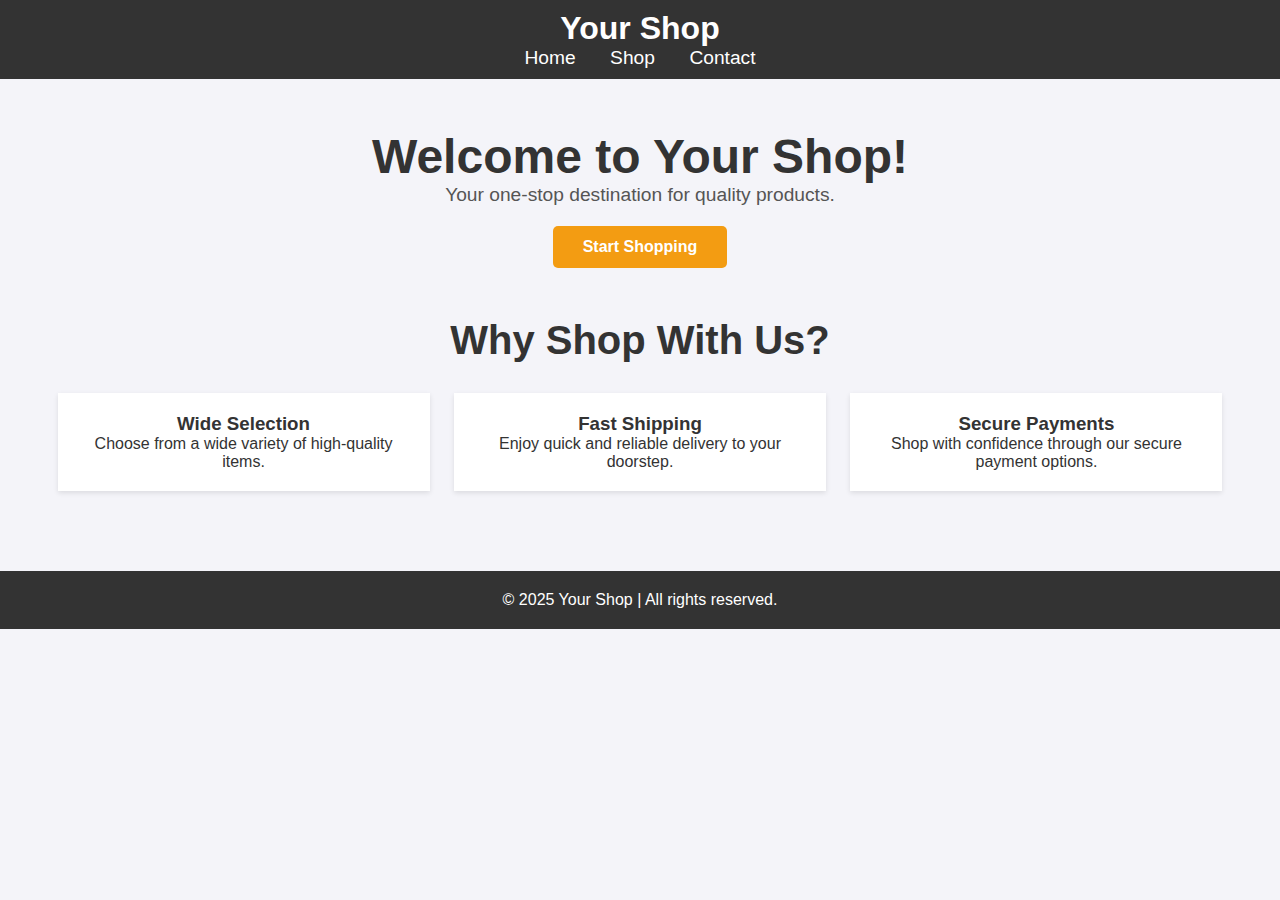
==== index.html @ a92a69d3 "first commitq" ====
<!DOCTYPE html>
<html lang="en">
<head>
    <meta charset="UTF-8">
    <meta name="viewport" content="width=device-width, initial-scale=1.0">
    <title>Home - Your Shop</title>
    <link rel="stylesheet" href="styles.css">
</head>
<body>
    <header>
        <div class="logo">Your Shop</div>
        <nav>
            <ul>
                <li><a href="index.html">Home</a></li>
                <li><a href="shop.html">Shop</a></li>
                <li><a href="contact.html">Contact</a></li>
            </ul>
        </nav>
    </header>

    <main>
        <section class="hero">
            <h1>Welcome to Your Shop!</h1>
            <p>Your one-stop destination for quality products.</p>
            <a href="shop.html" class="btn">Start Shopping</a>
        </section>

        <section class="features">
            <h2>Why Shop With Us?</h2>
            <div class="feature-item">
                <h3>Wide Selection</h3>
                <p>Choose from a wide variety of high-quality items.</p>
            </div>
            <div class="feature-item">
                <h3>Fast Shipping</h3>
                <p>Enjoy quick and reliable delivery to your doorstep.</p>
            </div>
            <div class="feature-item">
                <h3>Secure Payments</h3>
                <p>Shop with confidence through our secure payment options.</p>
            </div>
        </section>
    </main>

    <footer>
        <p>&copy; 2025 Your Shop | All rights reserved.</p>
    </footer>
</body>
</html>
---- styles.css ----
* {
    margin: 0;
    padding: 0;
    box-sizing: border-box;
}

body {
    font-family: Arial, sans-serif;
    background-color: #f4f4f9;
    color: #333;
}

header {
    background-color: #333;
    color: white;
    padding: 10px 0;
    text-align: center;
}

header .logo {
    font-size: 2rem;
    font-weight: bold;
}

header nav ul {
    list-style-type: none;
    padding: 0;
}

header nav ul li {
    display: inline;
    margin: 0 15px;
}

header nav ul li a {
    color: white;
    text-decoration: none;
    font-size: 1.2rem;
}

header nav ul li a:hover {
    color: #f39c12;
}

main {
    padding: 20px;
}

.hero {
    text-align: center;
    margin: 30px 0;
}

.hero h1 {
    font-size: 3rem;
    color: #333;
}

.hero p {
    font-size: 1.2rem;
    color: #555;
}

.hero .btn {
    display: inline-block;
    padding: 12px 30px;
    background-color: #f39c12;
    color: white;
    text-decoration: none;
    border-radius: 5px;
    font-weight: bold;
    margin-top: 20px;
}

.hero .btn:hover {
    background-color: #e67e22;
}

.features {
    text-align: center;
    margin-top: 50px;
}

.features h2 {
    font-size: 2.5rem;
    margin-bottom: 20px;
}

.feature-item {
    display: inline-block;
    width: 30%;
    margin: 10px;
    background-color: #fff;
    padding: 20px;
    box-shadow: 0 2px 5px rgba(0, 0, 0, 0.1);
}

.product-grid {
    display: flex;
    justify-content: space-around;
    margin-top: 30px;
}

.product-item {
    text-align: center;
    width: 30%;
    background-color: white;
    padding: 15px;
    box-shadow: 0 4px 8px rgba(0, 0, 0, 0.1);
}

.product-item img {
    width: 100%;
    height: auto;
}

.product-item h3 {
    font-size: 1.5rem;
    color: #333;
    margin-top: 10px;
}

.product-item p {
    font-size: 1.2rem;
    color: #f39c12;
}

.product-item .btn {
    margin-top: 10px;
    padding: 8px 16px;
    background-color: #f39c12;
    color: white;
    text-decoration: none;
    border-radius: 5px;
}

.contact-form {
    max-width: 500px;
    margin: 0 auto;
    background-color: white;
    padding: 20px;
    box-shadow: 0 2px 10px rgba(0, 0, 0, 0.1);
}

.contact-form label {
    display: block;
    margin-bottom: 8px;
    font-size: 1.1rem;
}

.contact-form input, .contact-form textarea {
    width: 100%;
    padding: 10px;
    margin-bottom: 15px;
    border: 1px solid #ccc;
    border-radius: 5px;
}

.contact-form button {
    width: 100%;
    padding: 10px;
    background-color: #f39c12;
    color: white;
    border: none;
    border-radius: 5px;
    font-weight: bold;
}

.contact-form button:hover {
    background-color: #e67e22;
}

footer {
    text-align: center;
    background-color: #333;
    color: white;
    padding: 20px;
    margin-top: 50px;
}
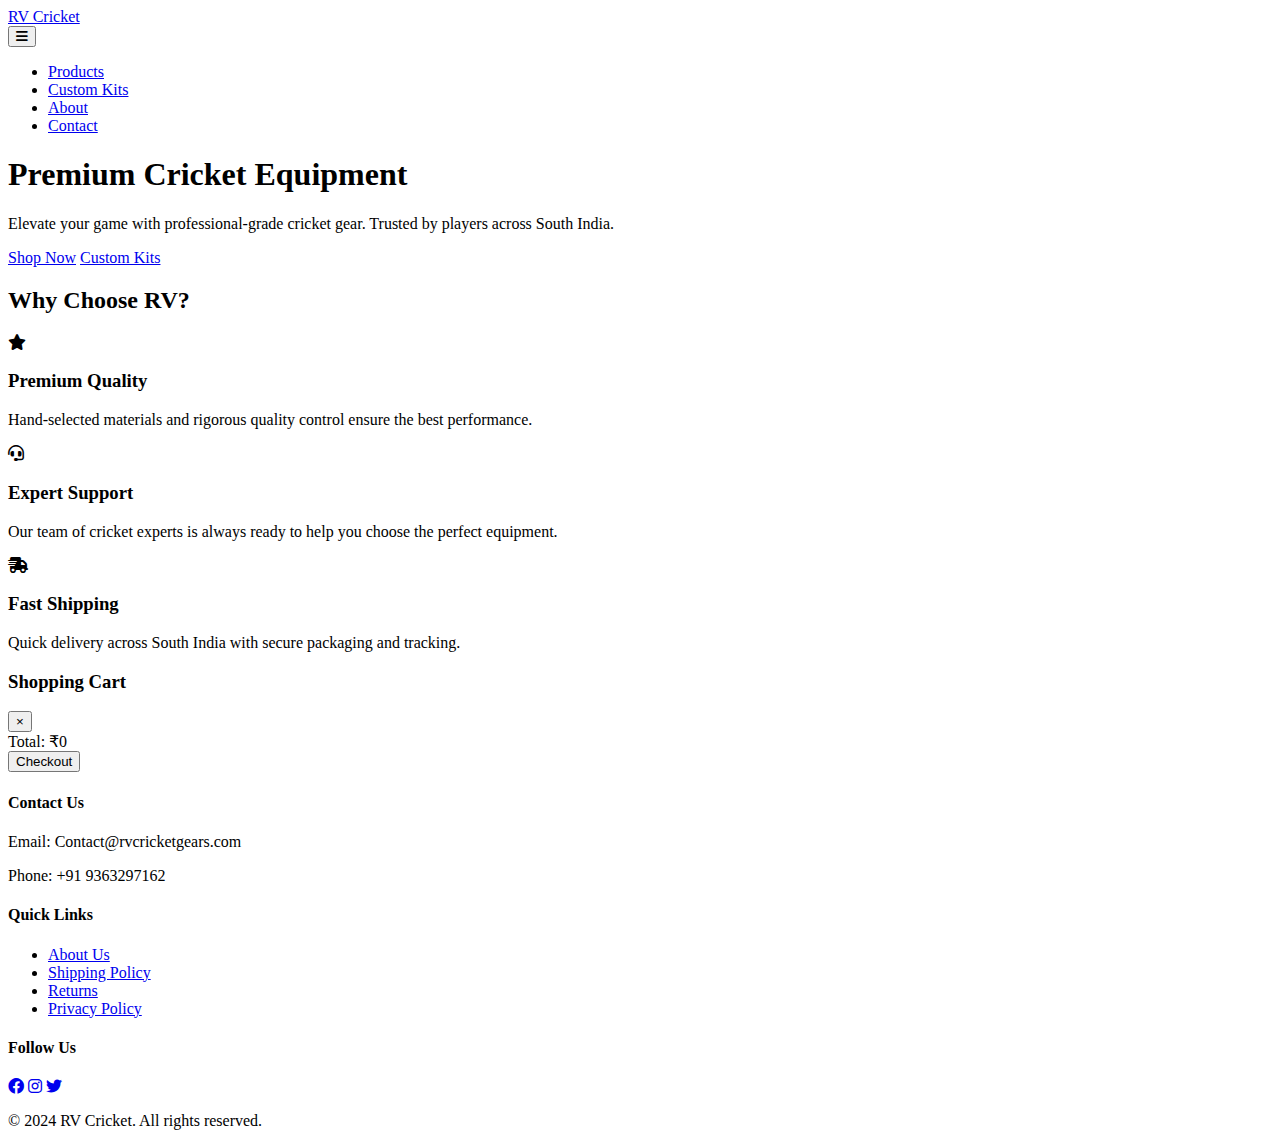
==== commit 26c42c93: "Update index.html" ====
--- a/index.html
+++ b/index.html
@@ -3,47 +3,132 @@
 <head>
     <meta charset="UTF-8">
     <meta name="viewport" content="width=device-width, initial-scale=1.0">
-    <title>Home - Your Shop</title>
-    <link rel="stylesheet" href="styles.css">
+    <title>RV Cricket Gears</title>
+    <link rel="stylesheet" href="/css/style.css">
+    <link rel="stylesheet" href="/css/navbar.css">
+    <link rel="stylesheet" href="/css/hero.css">
+    <link rel="stylesheet" href="/css/products.css">
+    <link rel="stylesheet" href="/css/cart.css">
+    <link rel="stylesheet" href="https://cdnjs.cloudflare.com/ajax/libs/font-awesome/6.0.0/css/all.min.css">
 </head>
 <body>
-    <header>
-        <div class="logo">Your Shop</div>
-        <nav>
-            <ul>
-                <li><a href="index.html">Home</a></li>
-                <li><a href="shop.html">Shop</a></li>
-                <li><a href="contact.html">Contact</a></li>
-            </ul>
-        </nav>
-    </header>
+    <nav class="navbar">
+        <div class="nav-brand">
+            <a href="/">RV Cricket</a>
+        </div>
+        <button class="mobile-menu-btn">
+            <i class="fas fa-bars"></i>
+        </button>
+        <ul class="nav-links">
+            <li><a href="products.html">Products</a></li>
+            <li><a href="custom-kits.html">Custom Kits</a></li>
+            <li><a href="about.html">About</a></li>
+            <li><a href="contact.html">Contact</a></li>
+        </ul>
+        <!--
+        <div class="nav-icons">
+            <button class="wishlist-btn">
+                <i class="fas fa-heart"></i>
+                <span class="wishlist-count">0</span>
+            </button>
+            <button class="cart-btn">
+                <i class="fas fa-shopping-cart"></i>
+                <span class="cart-count">0</span>
+            </button>
+            <button class="account-btn">
+                <i class="fas fa-user"></i>
+            </button>
+        </div>
+    -->
+    </nav>
 
     <main>
         <section class="hero">
-            <h1>Welcome to Your Shop!</h1>
-            <p>Your one-stop destination for quality products.</p>
-            <a href="shop.html" class="btn">Start Shopping</a>
+            <div class="hero-content">
+                <h1>Premium Cricket Equipment</h1>
+                <p>Elevate your game with professional-grade cricket gear. Trusted by players across South India.</p>
+                <div class="hero-buttons">
+                    <a href="products.html" class="btn btn-primary">Shop Now</a>
+                    <a href="custom-kits.html" class="btn btn-secondary">Custom Kits</a>
+                </div>
+            </div>
         </section>
 
+
         <section class="features">
-            <h2>Why Shop With Us?</h2>
-            <div class="feature-item">
-                <h3>Wide Selection</h3>
-                <p>Choose from a wide variety of high-quality items.</p>
-            </div>
-            <div class="feature-item">
-                <h3>Fast Shipping</h3>
-                <p>Enjoy quick and reliable delivery to your doorstep.</p>
-            </div>
-            <div class="feature-item">
-                <h3>Secure Payments</h3>
-                <p>Shop with confidence through our secure payment options.</p>
+            <div class="container">
+                <h2>Why Choose RV?</h2>
+                <div class="features-grid">
+                    <div class="feature-card">
+                        <i class="fas fa-star"></i>
+                        <h3>Premium Quality</h3>
+                        <p>Hand-selected materials and rigorous quality control ensure the best performance.</p>
+                    </div>
+                    <div class="feature-card">
+                        <i class="fas fa-headset"></i>
+                        <h3>Expert Support</h3>
+                        <p>Our team of cricket experts is always ready to help you choose the perfect equipment.</p>
+                    </div>
+                    <div class="feature-card">
+                        <i class="fas fa-shipping-fast"></i>
+                        <h3>Fast Shipping</h3>
+                        <p>Quick delivery across South India with secure packaging and tracking.</p>
+                    </div>
+                </div>
             </div>
         </section>
     </main>
 
+    <div class="cart-sidebar" id="cart-sidebar">
+        <div class="cart-header">
+            <h3>Shopping Cart</h3>
+            <button class="close-cart">&times;</button>
+        </div>
+        <div class="cart-items" id="cart-items"></div>
+        <div class="cart-footer">
+            <div class="cart-total">
+                <span>Total:</span>
+                <span id="cart-total-amount">₹0</span>
+            </div>
+            <button class="btn btn-primary checkout-btn">Checkout</button>
+        </div>
+    </div>
+
+    <div class="overlay" id="overlay"></div>
+
     <footer>
-        <p>&copy; 2025 Your Shop | All rights reserved.</p>
+        <div class="container">
+            <div class="footer-grid">
+                <div class="footer-section">
+                    <h4>Contact Us</h4>
+                    <p>Email: Contact@rvcricketgears.com</p>
+                    <p>Phone: +91 9363297162</p>
+                </div>
+                <div class="footer-section">
+                    <h4>Quick Links</h4>
+                    <ul>
+                        <li><a href="about.html">About Us</a></li>
+                        <li><a href="#">Shipping Policy</a></li>
+                        <li><a href="#">Returns</a></li>
+                        <li><a href="#">Privacy Policy</a></li>
+                    </ul>
+                </div>
+                <div class="footer-section">
+                    <h4>Follow Us</h4>
+                    <div class="social-links">
+                        <a href="#"><i class="fab fa-facebook"></i></a>
+                        <a href="https://www.instagram.com/rvcricketgears.in?igsh=cjFsMDQ3MGVtN2Zj"><i class="fab fa-instagram"></i></a>
+                        <a href="#"><i class="fab fa-twitter"></i></a>
+                    </div>
+                </div>
+            </div>
+            <div class="footer-bottom">
+                <p>&copy; 2024 RV Cricket. All rights reserved.</p>
+            </div>
+        </div>
     </footer>
+
+
+    <script type="module" src="/src/js/main.js"></script>
 </body>
-</html>
+</html>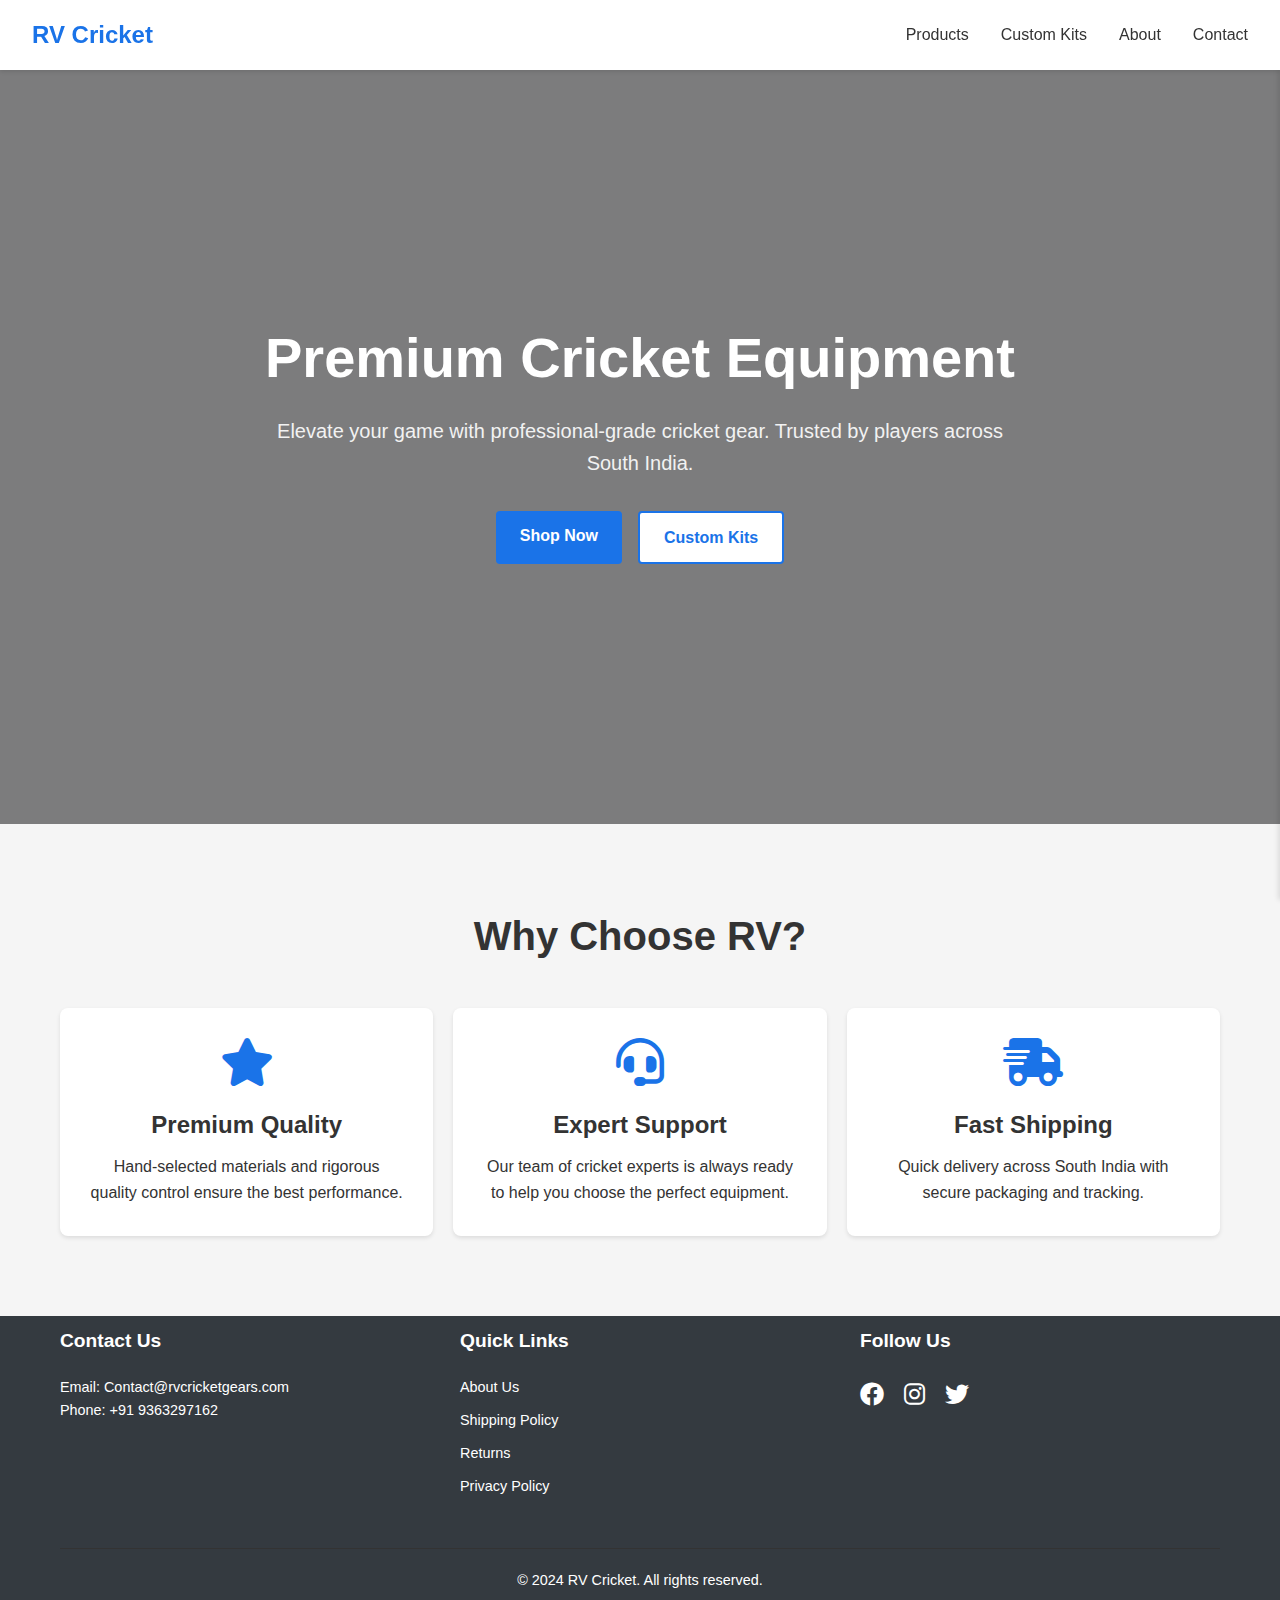
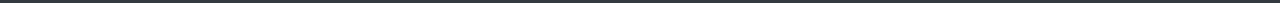
==== commit c421f795: "qw" ====
--- a/index.html
+++ b/index.html
@@ -4,11 +4,11 @@
     <meta charset="UTF-8">
     <meta name="viewport" content="width=device-width, initial-scale=1.0">
     <title>RV Cricket Gears</title>
-    <link rel="stylesheet" href="/css/style.css">
-    <link rel="stylesheet" href="/css/navbar.css">
-    <link rel="stylesheet" href="/css/hero.css">
-    <link rel="stylesheet" href="/css/products.css">
-    <link rel="stylesheet" href="/css/cart.css">
+    <link rel="stylesheet" href="css/style.css">
+    <link rel="stylesheet" href="css/navbar.css">
+    <link rel="stylesheet" href="css/hero.css">
+    <link rel="stylesheet" href="css/products.css">
+    <link rel="stylesheet" href="css/cart.css">
     <link rel="stylesheet" href="https://cdnjs.cloudflare.com/ajax/libs/font-awesome/6.0.0/css/all.min.css">
 </head>
 <body>
--- a/css/style.css
+++ b/css/style.css
@@ -0,0 +1,173 @@
+:root {
+    --primary-color: #1a73e8;
+    --secondary-color: #34a853;
+    --text-color: #333;
+    --light-gray: #f5f5f5;
+    --border-color: #ddd;
+    --white: #fff;
+    --shadow: 0 2px 4px rgba(0, 0, 0, 0.1);
+}
+
+* {
+    margin: 0;
+    padding: 0;
+    box-sizing: border-box;
+}
+
+body {
+    font-family: 'Segoe UI', Tahoma, Geneva, Verdana, sans-serif;
+    line-height: 1.6;
+    color: var(--text-color);
+}
+
+.container {
+    max-width: 1200px;
+    margin: 0 auto;
+    padding: 0 20px;
+}
+
+.btn {
+    display: inline-block;
+    padding: 12px 24px;
+    border-radius: 4px;
+    text-decoration: none;
+    font-weight: 600;
+    cursor: pointer;
+    transition: all 0.3s ease;
+}
+
+.btn-primary {
+    background-color: var(--primary-color);
+    color: var(--white);
+    border: none;
+}
+
+.btn-primary:hover {
+    background-color: #1557b0;
+}
+
+.btn-secondary {
+    background-color: var(--white);
+    color: var(--primary-color);
+    border: 2px solid var(--primary-color);
+}
+
+.btn-secondary:hover {
+    background-color: #f0f7ff;
+}
+
+.overlay {
+    display: none;
+    position: fixed;
+    top: 0;
+    left: 0;
+    width: 100%;
+    height: 100%;
+    background-color: rgba(0, 0, 0, 0.5);
+    z-index: 998;
+}
+/* ... other styles ... */
+
+.features {
+    padding: 80px 0;
+    background-color: var(--light-gray);
+}
+
+.features h2 {
+    text-align: center;
+    font-size: 2.5rem;
+    margin-bottom: 40px;
+}
+
+.features-grid {
+    display: grid;
+    grid-template-columns: repeat(auto-fit, minmax(300px, 1fr)); /* Responsive columns */
+    gap: 20px;
+}
+
+.feature-card {
+    background-color: var(--white);
+    border-radius: 8px;
+    padding: 30px;
+    text-align: center;
+    box-shadow: var(--shadow);
+    transition: transform 0.3s ease;
+}
+
+.feature-card:hover {
+    transform: translateY(-5px);
+}
+
+.feature-card i {
+    font-size: 3rem;
+    color: var(--primary-color);
+    margin-bottom: 20px;
+}
+
+.feature-card h3 {
+    font-size: 1.5rem;
+    margin-bottom: 10px;
+}
+
+
+footer {
+    background-color: #1a1a1a;
+    color: var(--white);
+    padding: 60px 0 20px;
+}
+
+.footer-grid {
+    display: grid;
+    grid-template-columns: repeat(auto-fit, minmax(250px, 1fr));
+    gap: 40px;
+    margin-bottom: 40px;
+}
+
+.footer-section h4 {
+    margin-bottom: 20px;
+    font-size: 1.2rem;
+}
+
+.footer-section ul {
+    list-style: none;
+}
+
+.footer-section ul li {
+    margin-bottom: 10px;
+}
+
+.footer-section a {
+    color: var(--white);
+    text-decoration: none;
+    transition: color 0.3s ease;
+}
+
+.footer-section a:hover {
+    color: var(--primary-color);
+}
+
+.social-links {
+    display: flex;
+    gap: 20px;
+}
+
+.social-links a {
+    font-size: 1.5rem;
+}
+
+.footer-bottom {
+    text-align: center;
+    padding-top: 20px;
+    border-top: 1px solid #333;
+}
+
+@media (max-width: 768px) {
+    .footer-grid {
+        grid-template-columns: 1fr;
+        text-align: center;
+    }
+
+    .social-links {
+        justify-content: center;
+    }
+}--- a/css/navbar.css
+++ b/css/navbar.css
@@ -0,0 +1,104 @@
+.navbar {
+    position: fixed;
+    top: 0;
+    left: 0;
+    width: 100%;
+    background-color: var(--white);
+    padding: 1rem 2rem;
+    display: flex;
+    justify-content: space-between;
+    align-items: center;
+    box-shadow: var(--shadow);
+    z-index: 1000;
+}
+
+.nav-brand a {
+    font-size: 1.5rem;
+    font-weight: bold;
+    color: var(--primary-color);
+    text-decoration: none;
+}
+
+.nav-links {
+    display: flex;
+    list-style: none;
+    gap: 2rem;
+    margin-left: auto;
+}
+
+.nav-links a {
+    color: var(--text-color);
+    text-decoration: none;
+    font-weight: 500;
+    transition: color 0.3s ease;
+}
+
+.nav-links a:hover {
+    color: var(--primary-color);
+}
+
+.nav-icons {
+    display: flex;
+    gap: 1rem;
+}
+
+.nav-icons button {
+    background: none;
+    border: none;
+    cursor: pointer;
+    position: relative;
+    font-size: 1.2rem;
+    color: var(--text-color);
+}
+
+.nav-icons button:hover {
+    color: var(--primary-color);
+}
+
+.cart-count,
+.wishlist-count {
+    position: absolute;
+    top: -8px;
+    right: -8px;
+    background-color: var(--primary-color);
+    color: var(--white);
+    font-size: 0.7rem;
+    padding: 2px 6px;
+    border-radius: 50%;
+}
+
+.mobile-menu-btn {
+    display: none;
+    background: none;
+    border: none;
+    font-size: 1.5rem;
+    cursor: pointer;
+}
+
+@media (max-width: 768px) {
+    .mobile-menu-btn {
+        display: block;
+    }
+
+    .nav-links {
+        display: none;
+        position: absolute;
+        top: 100%;
+        left: 0;
+        width: 100%;
+        background-color: var(--white);
+        flex-direction: column;
+        padding: 1rem;
+        gap: 1rem;
+        box-shadow: var(--shadow);
+        margin-left: 0;
+    }
+
+    .nav-links.active {
+        display: flex;
+    }
+
+    .nav-icons {
+        gap: 0.5rem;
+    }
+}--- a/css/hero.css
+++ b/css/hero.css
@@ -0,0 +1,59 @@
+.hero {
+    position: relative;
+    height: 760px;
+    background: linear-gradient(rgba(0, 0, 0, 0.5), rgba(0, 0, 0, 0.5)),
+                url('https://images.unsplash.com/photo-1531415074968-036ba1b575da?ixlib=rb-1.2.1&auto=format&fit=crop&w=1920&q=80');
+    background-size: cover;
+    background-position: center;
+    display: flex;
+    align-items: center;
+    justify-content: center;
+    text-align: center;
+    color: var(--white);
+    margin-top: 64px;
+}
+
+.hero-content {
+    max-width: 800px;
+    padding: 0 20px;
+}
+
+
+.hero h1 {
+    font-size: 3.5rem;
+    font-weight: bold;
+    margin-bottom: 1.5rem;
+    line-height: 1.2;
+}
+
+.hero p {
+    font-size: 1.25rem;
+    margin-bottom: 2rem;
+    opacity: 0.9;
+}
+
+.hero-buttons {
+    display: flex;
+    gap: 1rem;
+    justify-content: center;
+}
+
+@media (max-width: 768px) {
+    .hero {
+        height: 500px;
+    }
+
+    .hero h1 {
+        font-size: 2.5rem;
+    }
+
+    .hero p {
+        font-size: 1rem;
+    }
+
+    .hero-buttons {
+        flex-direction: column;
+        align-items: center;
+        gap: 1rem;
+    }
+}--- a/css/products.css
+++ b/css/products.css
@@ -0,0 +1,184 @@
+/* General Styles */ 
+body {
+    font-family: 'Arial', sans-serif;
+    margin: 0;
+    padding: 0;
+    background-color: #f8f9fa;
+    color: #333;
+}
+
+a {
+    text-decoration: none;
+    color: inherit;
+}
+
+img {
+    max-width: 100%;
+    height: auto;
+    display: block;
+}
+
+/* Header Styles */
+header {
+    background-color: #343a40;
+    padding: 15px 20px;
+}
+
+header .brand {
+    color: #fff;
+    font-size: 1.5rem;
+    text-decoration: none;
+    font-weight: bold;
+}
+
+nav {
+    display: flex;
+    justify-content: space-between;
+    align-items: center;
+}
+
+.menu {
+    list-style: none;
+    display: flex;
+    gap: 15px;
+    margin: 0;
+    padding: 0;
+}
+
+.menu li {
+    display: inline;
+}
+
+.menu a {
+    color: #fff;
+    font-size: 1rem;
+    transition: color 0.3s ease;
+}
+
+.menu a:hover {
+    color: #ffc107;
+}
+
+/* Products Section */
+.products-section {
+    padding: 100px 20px; /* Increased padding around the section */
+    text-align: center;
+    background-color: #fff;
+}
+
+.products-section h2 {
+    font-size: 2rem;
+    color: #343a40;
+    margin-bottom: 20px;
+}
+
+/* Products Grid */
+.products-grid {
+    display: grid;
+    grid-template-columns: repeat(auto-fit, minmax(250px, 1fr));
+    gap: 30px;
+    max-width: 1200px;
+    margin: 0 auto;
+    padding: 20px;
+}
+
+/* Product Card */
+.product-card {
+    background-color: #fff;
+    border: 1px solid #ddd;
+    border-radius: 8px;
+    overflow: hidden;
+    box-shadow: 0 2px 5px rgba(0, 0, 0, 0.1);
+    transition: transform 0.3s ease, box-shadow 0.3s ease;
+    text-align: center;
+    padding: 20px; /* Added padding to each product card */
+}
+
+.product-card:hover {
+    box-shadow: 0 6px 15px rgba(0, 0, 0, 0.2);
+    transform: scale(1.05); /* Slight zoom effect */
+}
+
+.product-card img {
+    width: 100%;
+    height: 200px;
+    object-fit: cover;
+}
+
+.product-info {
+    padding: 15px;
+    background-color: #f8f9fa;
+}
+
+.product-info h3 {
+    font-size: 1.2rem;
+    color: #343a40;
+    margin: 0;
+}
+
+.product-info p {
+    font-size: 16px;
+    color: #555;
+}
+
+.product-info .sale-price {
+    font-size: 18px;
+    color: #e60000; /* Sale price in red */
+}
+
+.product-info .discount {
+    font-size: 16px;
+    color: #00a100; /* Discount text in green */
+}
+
+/* Footer Styles */
+footer {
+    background-color: #343a40;
+    color: #fff;
+    text-align: left;
+    padding: 10px 20px;
+    font-size: 0.9rem;
+}
+
+footer p {
+    margin: 0;
+}
+
+/* Responsive Design */
+@media (max-width: 1024px) {
+    .products-grid {
+        grid-template-columns: repeat(2, 1fr); /* 2 columns on medium screens */
+    }
+}
+
+@media (max-width: 768px) {
+    .products-grid {
+        grid-template-columns: 1fr; /* 1 column on small screens */
+    }
+    .product-info h3 {
+        font-size: 16px;
+    }
+
+    header nav {
+        flex-direction: column;
+        align-items: flex-start;
+    }
+
+    .menu {
+        flex-direction: column;
+        gap: 10px;
+    }
+}
+
+@media (max-width: 480px) {
+    .products-section h2 {
+        font-size: 1.5rem;
+    }
+
+    .product-info h3 {
+        font-size: 1rem;
+    }
+    .products-grid {
+        grid-template-columns: 1fr; /* Single column for mobile */
+    }
+}
--- a/css/cart.css
+++ b/css/cart.css
@@ -0,0 +1,116 @@
+.cart-sidebar {
+    position: fixed;
+    top: 0;
+    right: -400px;
+    width: 400px;
+    height: 100vh;
+    background-color: var(--white);
+    box-shadow: -2px 0 5px rgba(0, 0, 0, 0.1);
+    z-index: 999;
+    transition: right 0.3s ease;
+}
+
+.cart-sidebar.active {
+    right: 0;
+}
+
+.cart-header {
+    padding: 20px;
+    border-bottom: 1px solid var(--border-color);
+    display: flex;
+    justify-content: space-between;
+    align-items: center;
+}
+
+.cart-header h3 {
+    font-size: 1.5rem;
+}
+
+.close-cart {
+    background: none;
+    border: none;
+    font-size: 1.5rem;
+    cursor: pointer;
+}
+
+.cart-items {
+    padding: 20px;
+    height: calc(100vh - 180px);
+    overflow-y: auto;
+}
+
+.cart-item {
+    display: grid;
+    grid-template-columns: 80px 1fr auto;
+    gap: 15px;
+    padding: 15px 0;
+    border-bottom: 1px solid var(--border-color);
+}
+
+.cart-item-image {
+    width: 80px;
+    height: 80px;
+    object-fit: cover;
+    border-radius: 4px;
+}
+
+.cart-item-details h4 {
+    font-size: 1rem;
+    margin-bottom: 5px;
+}
+
+.cart-item-price {
+    color: var(--primary-color);
+    font-weight: 600;
+    margin-bottom: 5px;
+}
+
+.cart-item-quantity {
+    display: flex;
+    align-items: center;
+    gap: 10px;
+}
+
+.quantity-btn {
+    background: none;
+    border: 1px solid var(--border-color);
+    width: 25px;
+    height: 25px;
+    border-radius: 4px;
+    cursor: pointer;
+}
+
+.remove-item {
+    color: #dc3545;
+    background: none;
+    border: none;
+    cursor: pointer;
+}
+
+.cart-footer {
+    position: absolute;
+    bottom: 0;
+    width: 100%;
+    padding: 20px;
+    border-top: 1px solid var(--border-color);
+    background-color: var(--white);
+}
+
+.cart-total {
+    display: flex;
+    justify-content: space-between;
+    font-size: 1.2rem;
+    font-weight: 600;
+    margin-bottom: 15px;
+}
+
+.checkout-btn {
+    width: 100%;
+}
+
+@media (max-width: 480px) {
+    .cart-sidebar {
+        width: 100%;
+        right: -100%;
+    }
+}